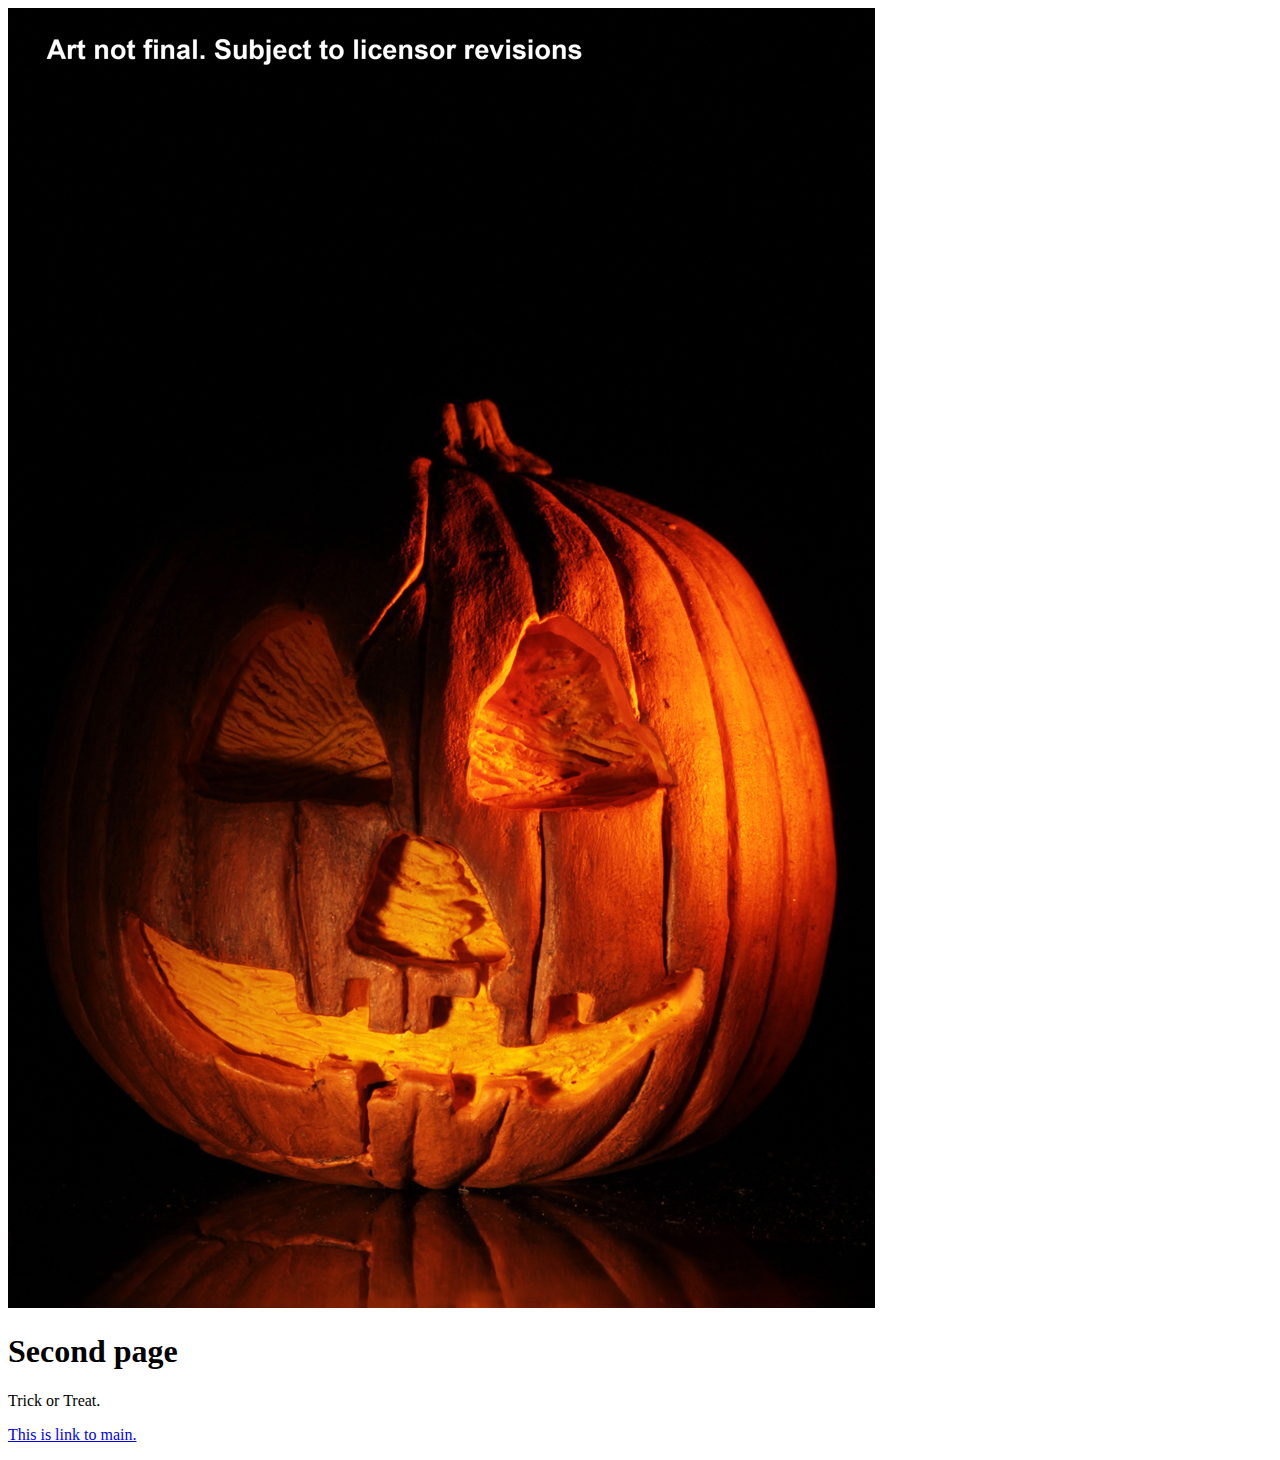
==== more/index.html @ f3c60052 "update" ====
<!DOCTYPE html>
<html lang="en">
<head>
    <meta charset="UTF-8">
    <meta name="viewport" content="width=device-width, initial-scale=1.0">
    <meta http-equiv="X-UA-Compatible" content="ie=edge">
    <title>Second page</title>
</head>
<body>
    <div id="wrapper">
    <div class= "mygrid">
        <scetion class="left">
            <img src="../images/Dick-Warlock-Myers6.jpg" alt="Halloween Pumpkin">
        </scetion>
        
        <section class="right">
            <h1>Second page</h1>
            <p> Trick or Treat. </p>
            <p><a href="../index.html">This is link to main.</a></p>
    </section>
</div>
</div>
</body>
</html>
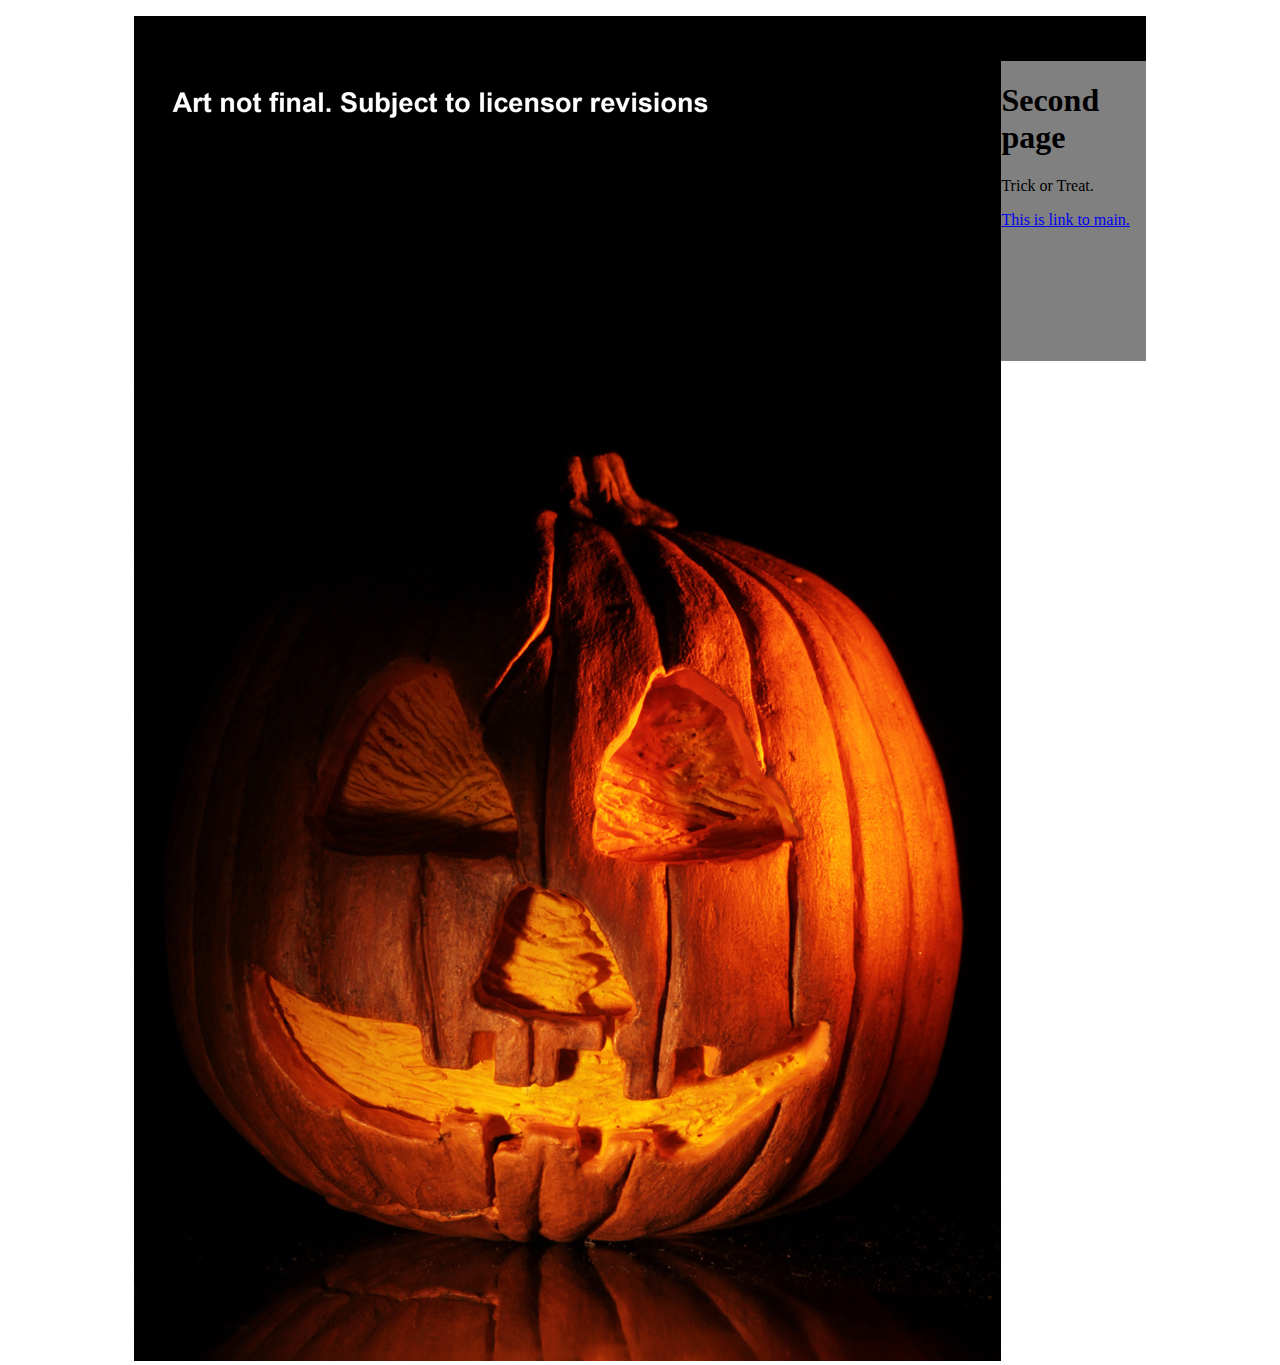
==== commit 00cf0eee: "fixed" ====
--- a/more/index.html
+++ b/more/index.html
@@ -5,6 +5,7 @@
     <meta name="viewport" content="width=device-width, initial-scale=1.0">
     <meta http-equiv="X-UA-Compatible" content="ie=edge">
     <title>Second page</title>
+    <link rel="stylesheet" href="../style.css">
 </head>
 <body>
     <div id="wrapper">
--- a/style.css
+++ b/style.css
@@ -0,0 +1,60 @@
+#wrapper{
+
+    display:flex;
+
+    justify-content: center;
+
+    align-items: center;
+
+    height: 40vh
+
+
+
+}
+
+
+
+
+
+.mygrid{
+
+    display: grid;
+
+    width:80%;
+
+    grid-template-rows: 15px 30px 300px;
+
+    grid-template-columns: 1fr 2fr;
+
+    background-color:black;
+
+}
+
+
+
+
+.left
+
+{
+
+    grid-row: 3/4; 
+
+    grid-column: 1/2;
+
+    background-color:orange;
+
+}
+
+
+
+.right
+
+{
+
+    grid-row:3/4;
+
+    grid-column: 2/3;
+
+    background-color: grey;
+
+}